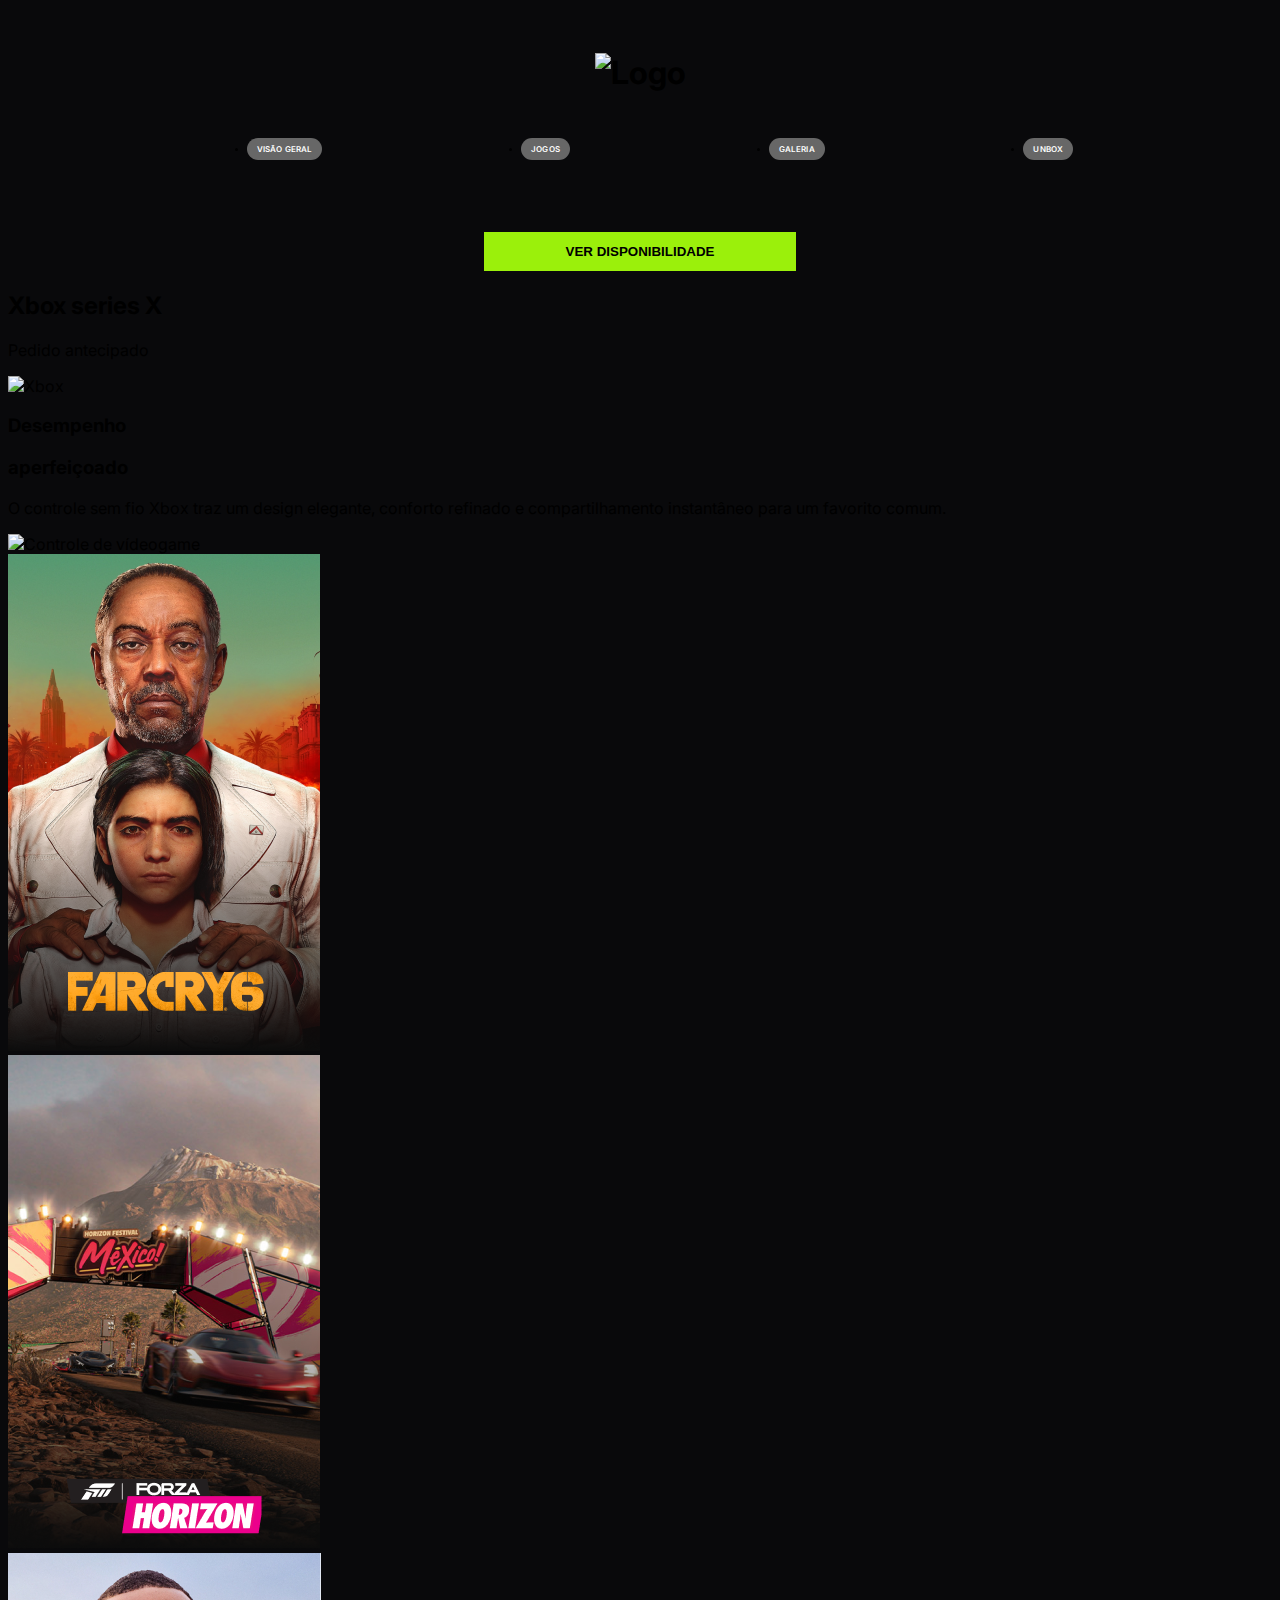
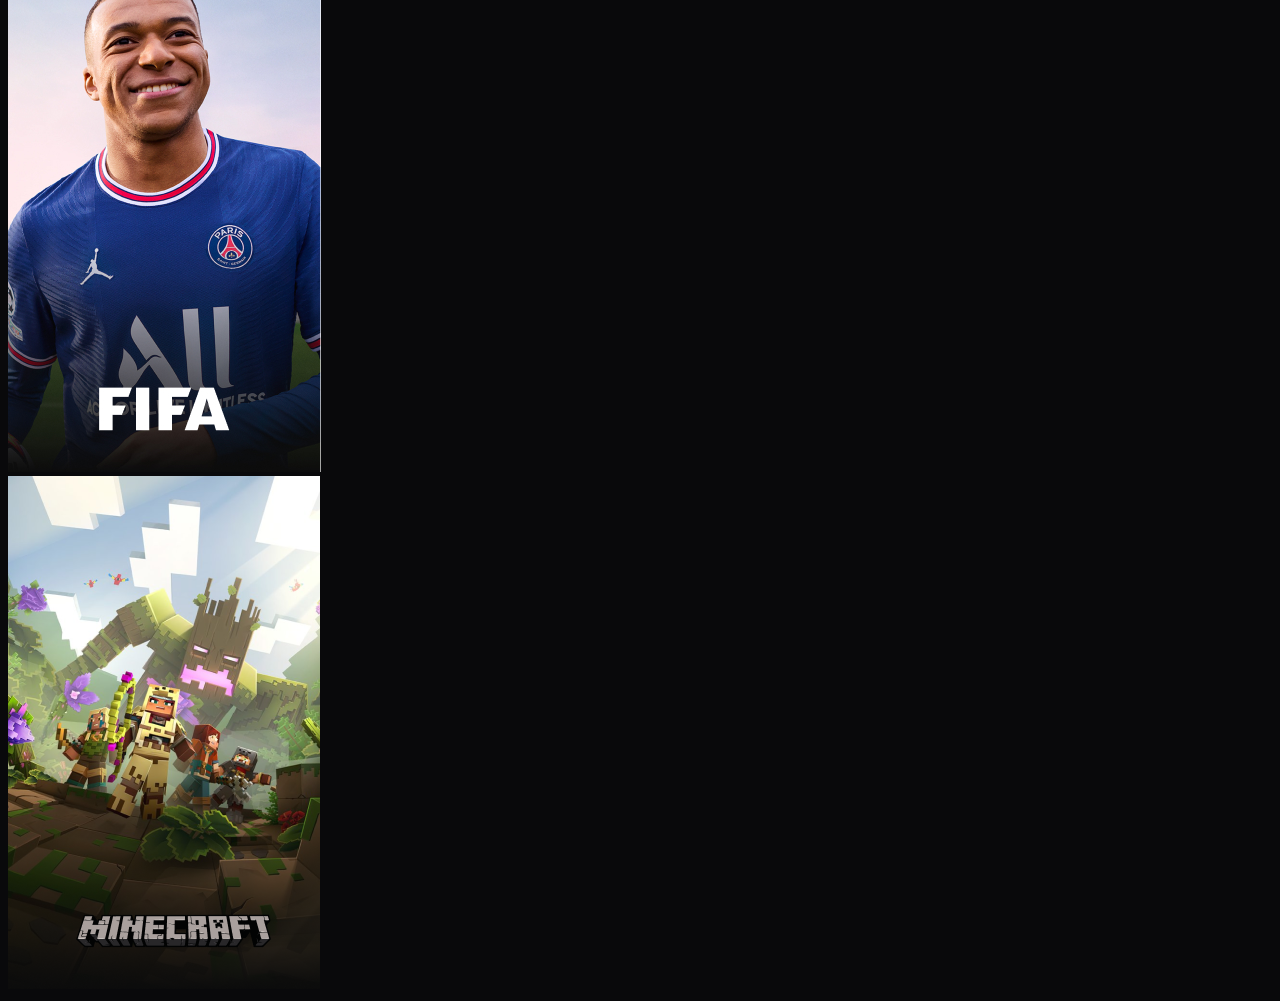
==== index.html @ 75ee2054 ":bulb:fiz: correção das imagens da seção posters." ====
<!DOCTYPE html>
<html lang="pt-BR">
<head>
    <meta charset="UTF-8">
    <meta http-equiv="X-UA-Compatible" content="IE=edge">
    <meta name="viewport" content="width=device-width, initial-scale=1.0">
    <title>Xbox</title>
    <link rel="stylesheet" href="assets/styles/reset.css">
    <link rel="preconnect" href="https://fonts.googleapis.com">
    <link rel="preconnect" href="https://fonts.gstatic.com" crossorigin>
    <link href="https://fonts.googleapis.com/css2?family=Inter:wght@400;500;600;700&display=swap" rel="stylesheet">
    <link rel="stylesheet" href="assets/styles/style.css">
</head>
<body>
    <header class="cabecalho">
        <div>
            <h1><img src="assets/img/logo.svg" alt="Logo" class="cabecalho__logo"></h1>
        </div>
        <nav class="cabecalho__nav">
            <ul class="cabecalho__nav-lista">
                <li class="cabecalho__nav-item"><a href="#" class="cabecalho__nav-link">Visão geral</a></li>
                <li class="cabecalho__nav-item"><a href="#" class="cabecalho__nav-link">Jogos</a></li>
                <li class="cabecalho__nav-item"><a href="#" class="cabecalho__nav-link">Galeria</a></li>
                <li class="cabecalho__nav-item"><a href="#" class="cabecalho__nav-link">Unbox</a></li>
            </ul>
        </nav>
        <div>
            <button type="submit" class="cabecalho__button">Ver disponibilidade</button>
        </div>
    </header>
    <section class="section__xbox">
        <h2 class="section__xbox-titulo">Xbox series X</h2>
        <p class="section__xbox-paragrafo">Pedido antecipado</p>
        <img src="assets/img/xbox.svg" alt="Xbox" class="section__xbox-img">
    </section>
    <section class="section__desempenho">
        <div class="section__desempenho-div-texto">
            <h3 class="section__desempenho-titulo">Desempenho</h3>
            <h3 class="section__desempenho-titulo-branco">aperfeiçoado</h3>
            <p class="section__desempenho-paragrafo">O controle sem fio Xbox traz um design elegante, conforto refinado e compartilhamento instantâneo para um favorito comum.</p>
        </div>
        <div>
            <img src="assets/img/controle-xbox.svg" alt="Controle de vídeogame" class="section__desempenho-img">
        </div>
    </section>
    <section class="section__posters">
        <div>
            <img src="assets/img/poster01.png" alt="Poster" class="section__posters-foto">
        </div>
        <div>
            <img src="assets/img/poster02.png" alt="Poster" class="section__posters-foto">
        </div>
        <div>
            <img src="assets/img/poster03.jpg" alt="Poster" class="section__posters-foto">
        </div>
        <div>
            <img src="assets/img/poster04.png" alt="Poster" class="section__posters-foto">
        </div>
    </section>
</body>
</html>
---- assets/styles/style.css ----
@import url("header.css");

:root {
    --cor-de-fundo: #09090B;
    --cor-cinza: #676767;
    --cor-branca: #FFFFFF;
    --cor-preto-fosco: #0C0C0C;
    --cor-verde-limao: #9BF00B; 
}

body {
    background-color: var(--cor-de-fundo);
    font-family: 'Inter', sans-serif;
}
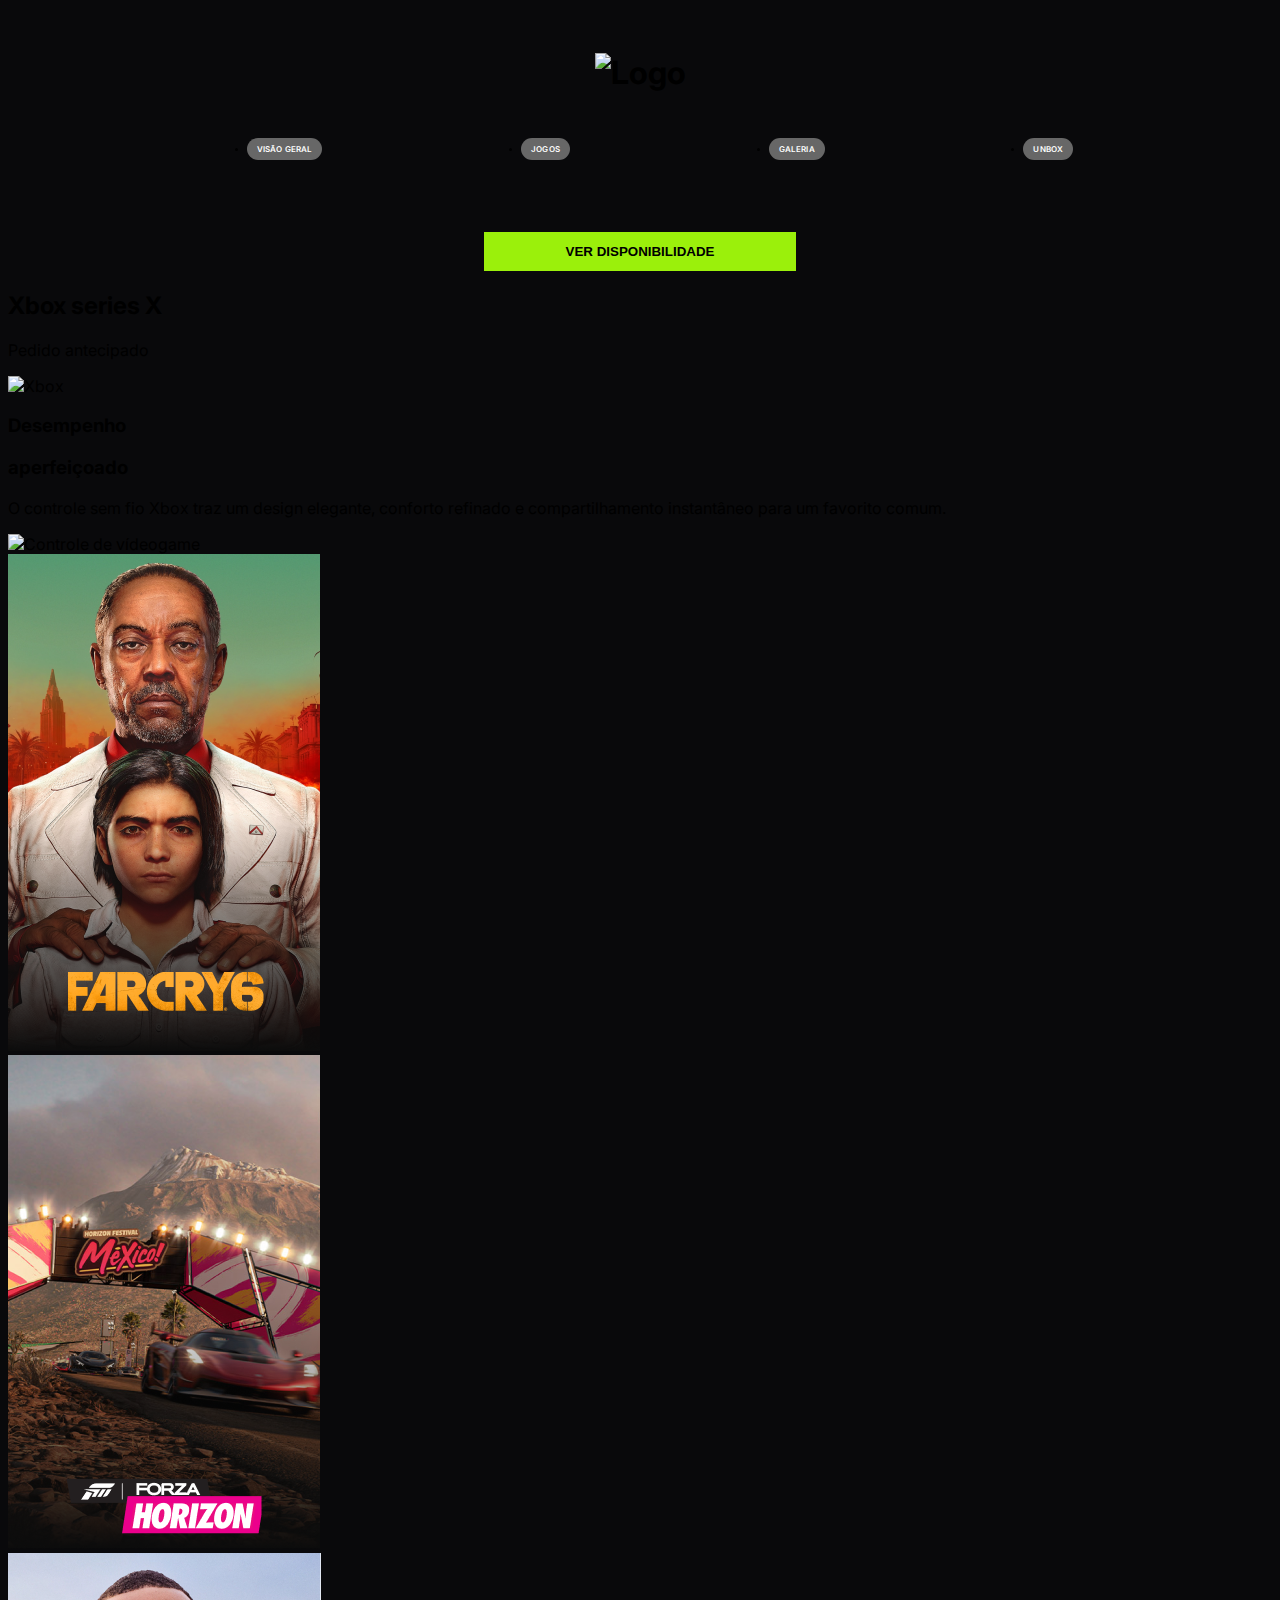
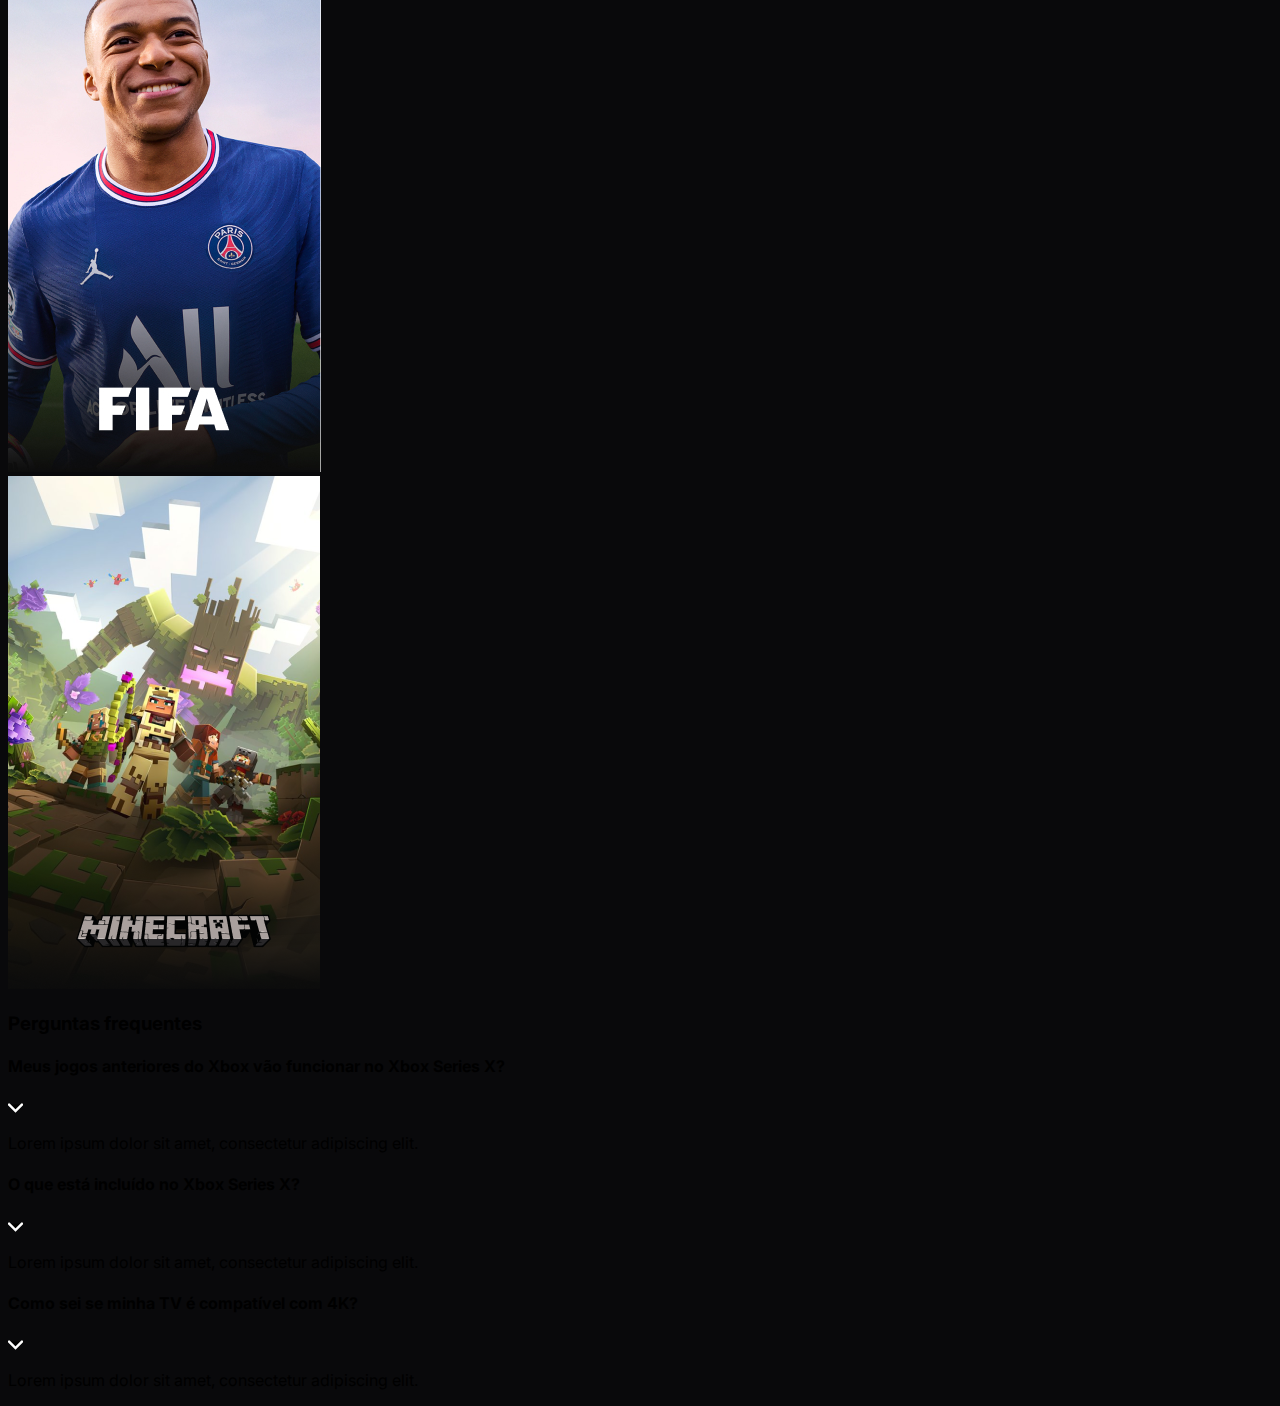
==== commit e5bca9b4: ":construction:feat: criando seção faq accordion." ====
--- a/index.html
+++ b/index.html
@@ -57,5 +57,57 @@
             <img src="assets/img/poster04.png" alt="Poster" class="section__posters-foto">
         </div>
     </section>
+    <section class="section__faq">
+        <h3 class="section__faq-titulo">Perguntas frequentes</h3>
+
+        <div class="section__faq-accordion">
+            <div class="section__faq-pergunta">
+                <h4 class="section__faq-pergunta-titulo">Meus jogos anteriores do Xbox vão funcionar no Xbox Series X?</h4>
+                <svg width="15" height="10" viewBox="0 0 42 25">
+                    <path 
+                        d="M3 3L21 21L39 3" 
+                        stroke="white" 
+                        stroke-width="7" 
+                        stroke-linecap="round"
+                    />
+                </svg>
+            </div>
+            <div class="section__faq-resposta">
+                <p>Lorem ipsum dolor sit amet, consectetur adipiscing elit.</p>
+            </div>
+        </div>
+        <div class="section__faq-accordion">
+            <div class="section__faq-pergunta">
+                <h4 class="section__faq-pergunta-titulo">O que está incluído no Xbox Series X?</h4>
+                <svg width="15" height="10" viewBox="0 0 42 25">
+                    <path 
+                        d="M3 3L21 21L39 3" 
+                        stroke="white" 
+                        stroke-width="7" 
+                        stroke-linecap="round"
+                    />
+                </svg>
+            </div>
+            <div class="section__faq-resposta">
+                <p>Lorem ipsum dolor sit amet, consectetur adipiscing elit.</p>
+            </div>
+        </div>
+        <div class="section__faq-accordion">
+            <div class="section__faq-pergunta">
+                <h4 class="section__faq-pergunta-titulo">Como sei se minha TV é compatível com 4K?</h4>
+                <svg width="15" height="10" viewBox="0 0 42 25">
+                    <path 
+                        d="M3 3L21 21L39 3" 
+                        stroke="white" 
+                        stroke-width="7" 
+                        stroke-linecap="round"
+                    />
+                </svg>
+            </div>
+            <div class="section__faq-resposta">
+                <p>Lorem ipsum dolor sit amet, consectetur adipiscing elit.</p>
+            </div>
+        </div>
+    </section>
 </body>
 </html>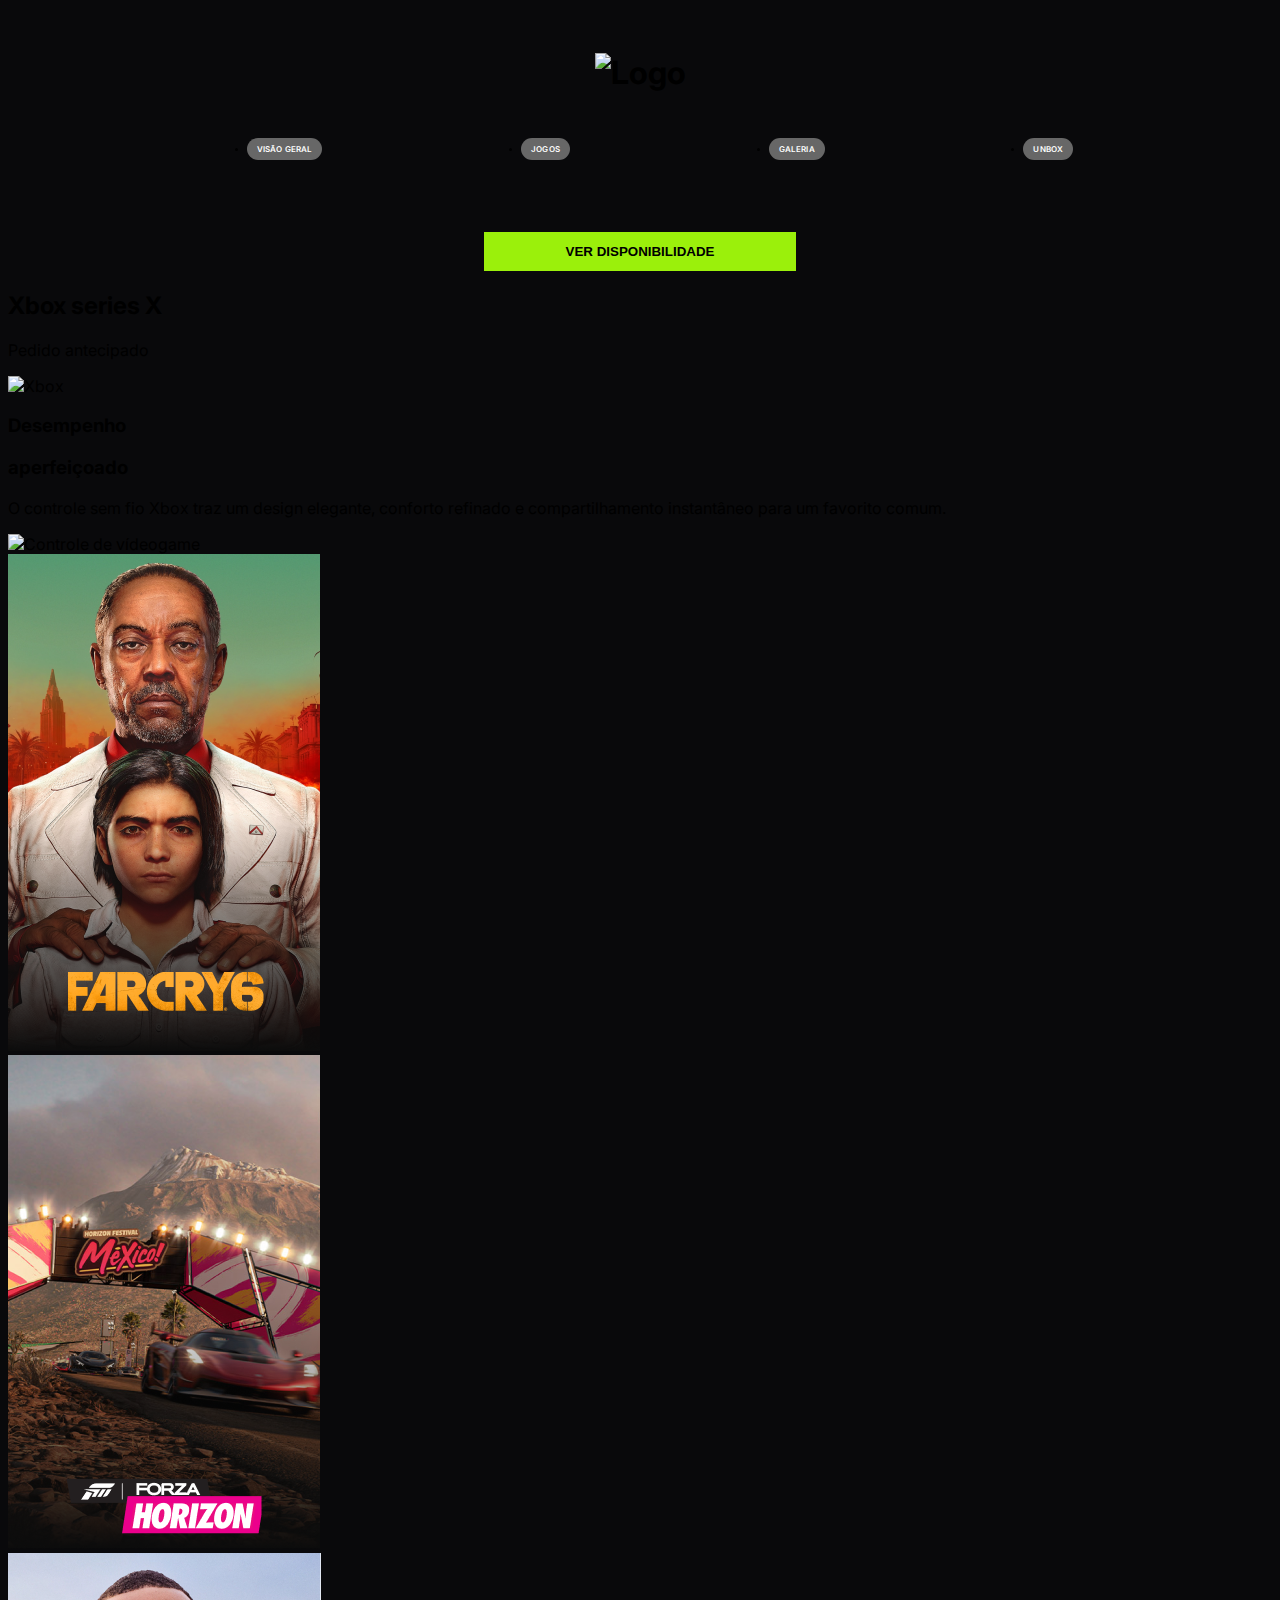
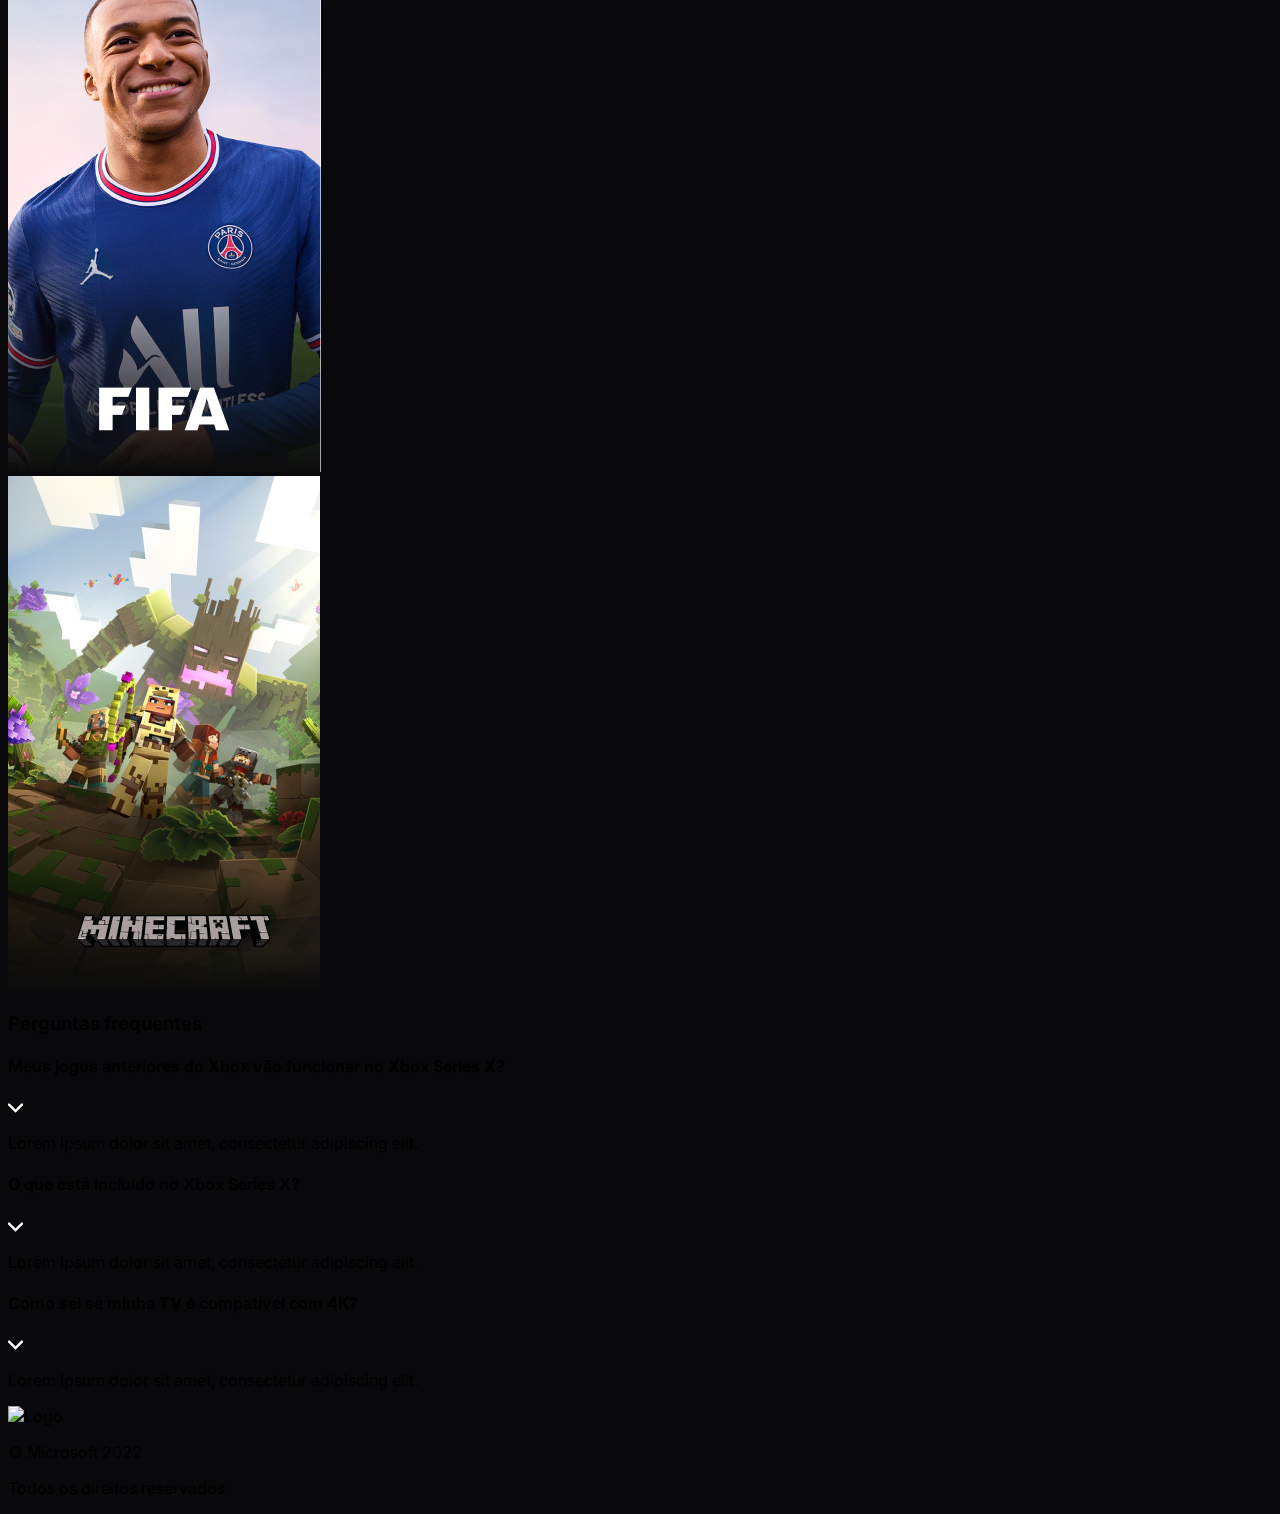
==== commit ebf2b310: ":construction:feat: criando seção rodapé." ====
--- a/index.html
+++ b/index.html
@@ -69,6 +69,7 @@
                         stroke="white" 
                         stroke-width="7" 
                         stroke-linecap="round"
+                        class="seta";
                     />
                 </svg>
             </div>
@@ -109,5 +110,19 @@
             </div>
         </div>
     </section>
+    <footer class="section__rodape">
+        <div>
+            <img src="assets/img/logo.svg" alt="Logo" class="section__rodape-img">
+        </div>
+        <div>
+            <div>
+                <p>© Microsoft 2022</p>
+            </div>
+            <div>
+                <p>Todos os direitos reservados</p>
+            </div>
+        </div>
+    </footer>
+    <script src="assets/js/main.js"></script>
 </body>
 </html>